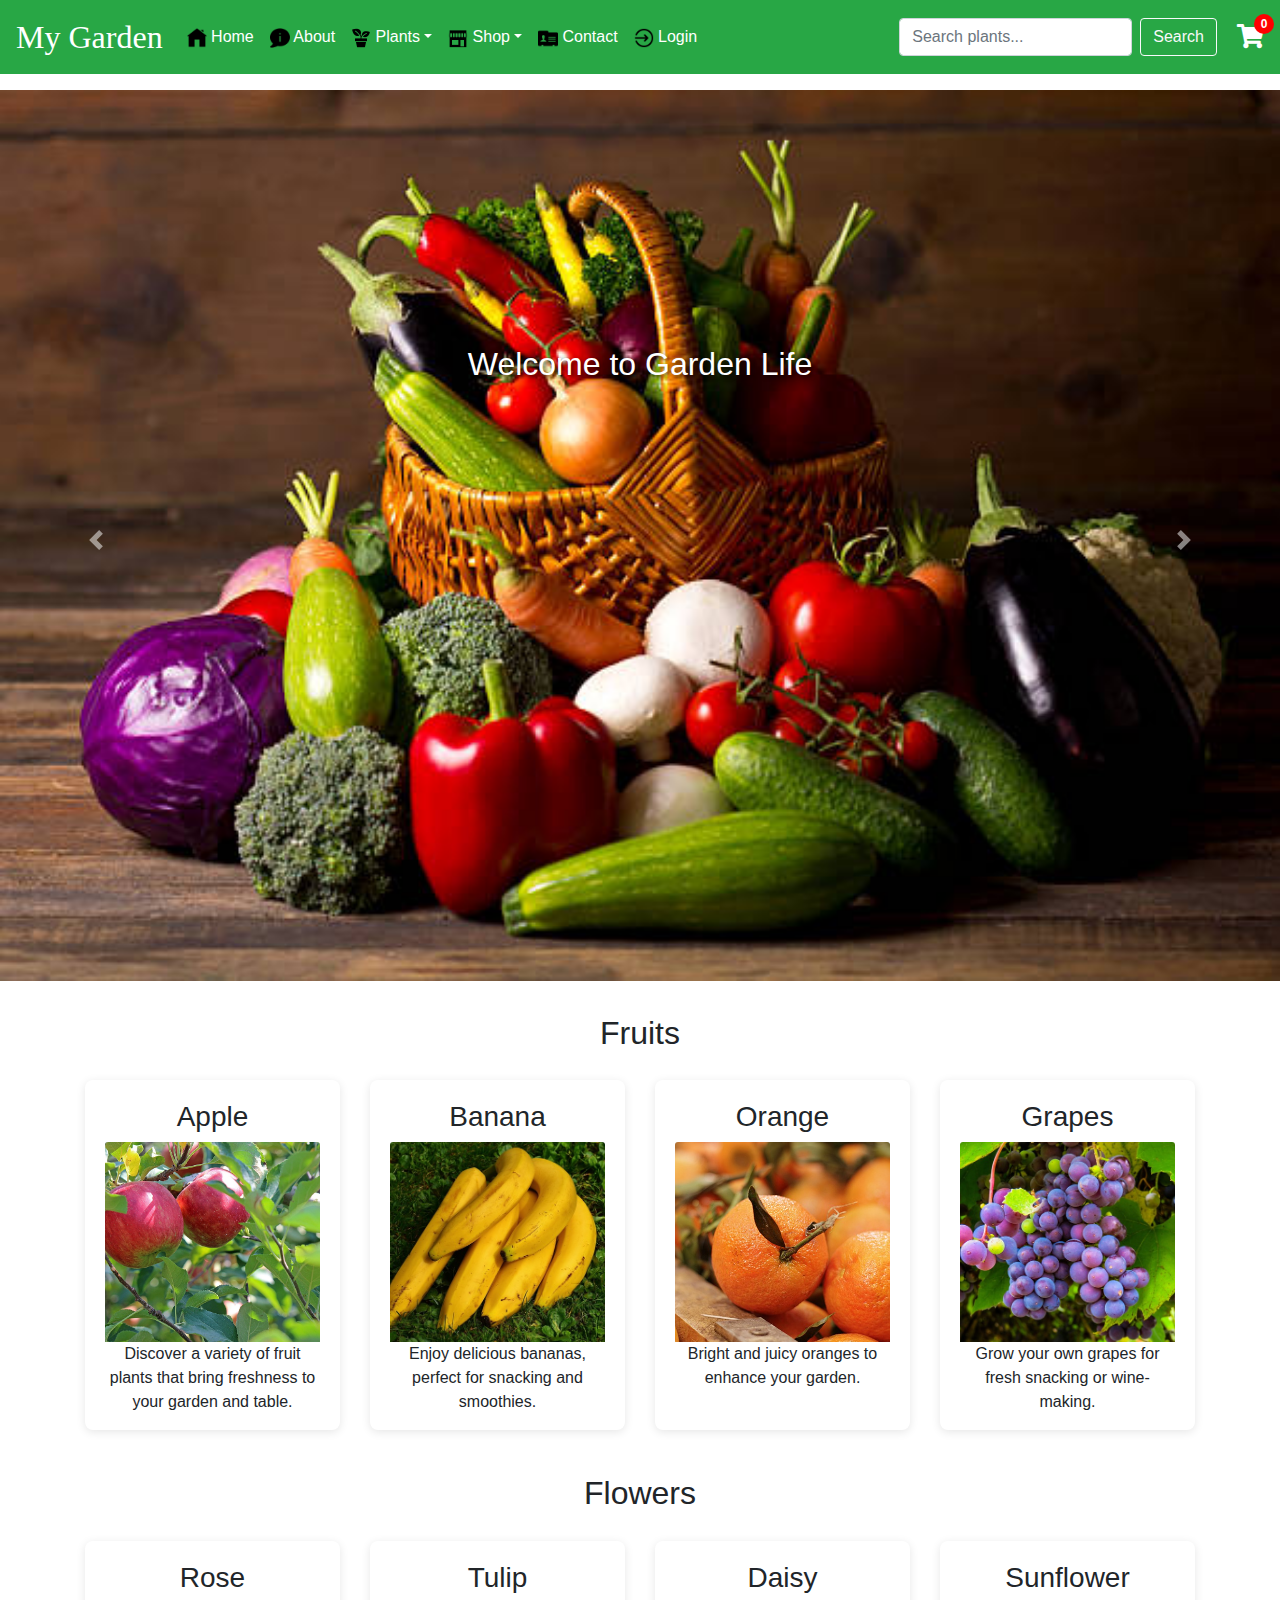
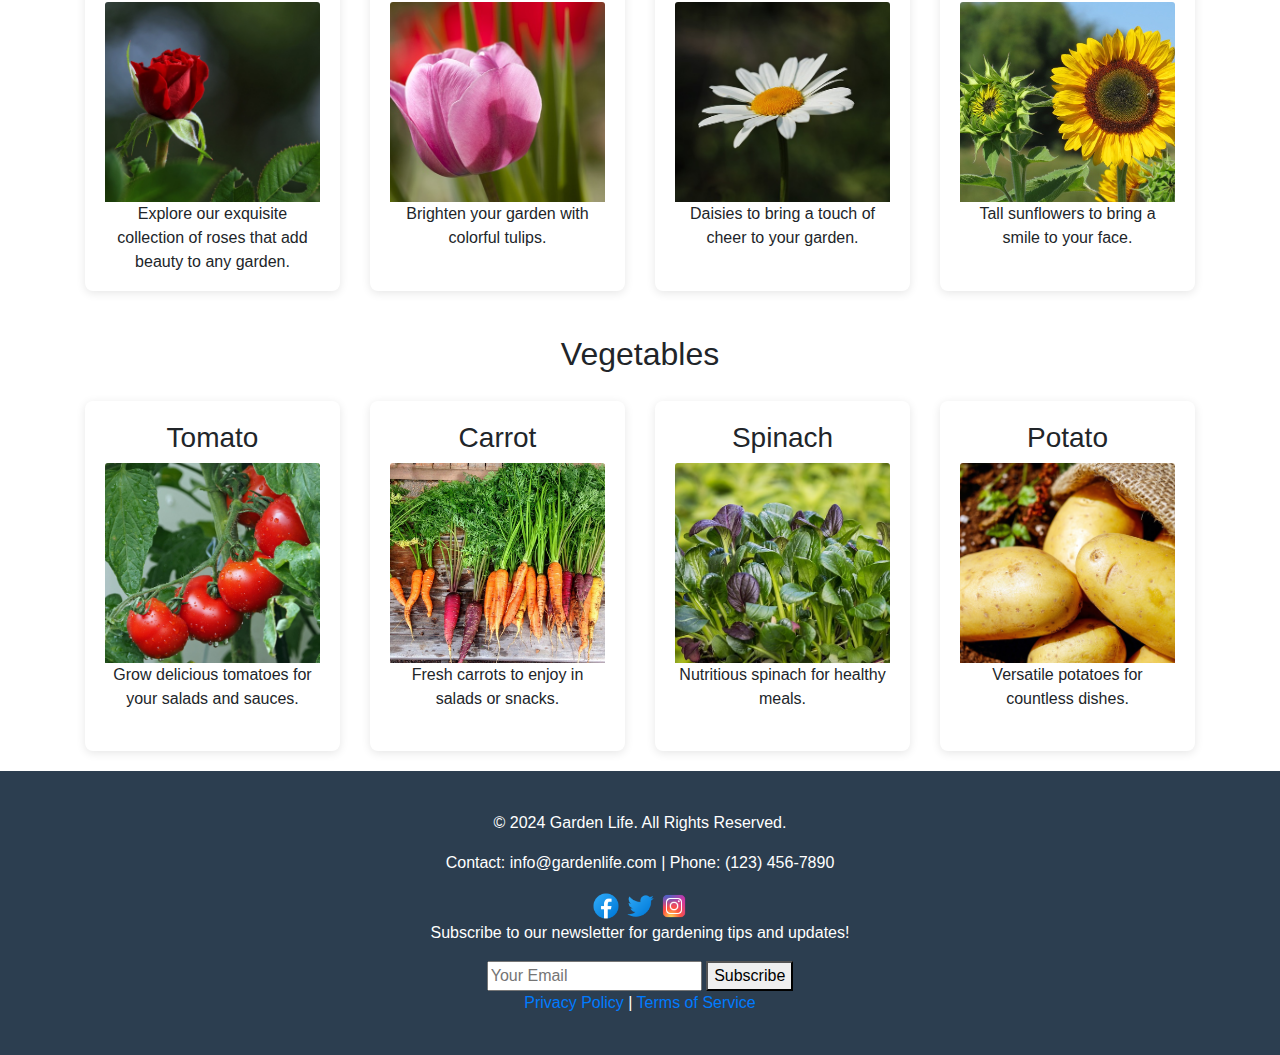
==== index.html @ 0d68b883 "updated" ====
<!DOCTYPE html>
<html lang="en">
<head>
    <meta charset="UTF-8">
  <meta name="viewport" content="width=device-width, initial-scale=1.0">
  <title>My Garden</title>
  <link rel="stylesheet" href="https://stackpath.bootstrapcdn.com/bootstrap/4.5.2/css/bootstrap.min.css">
  <link rel="stylesheet" href="https://cdnjs.cloudflare.com/ajax/libs/font-awesome/5.15.1/css/all.min.css">
    <title>Garden Life - Home</title>
    <link rel="stylesheet" href="style.css">
    
    <style>
        .carousel-item {
            height: 100vh; 
            min-height: 300px;
        }
        .carousel-caption {
            position: absolute;
            top: 50%;
            left: 50%;
            transform: translate(-50%, -50%);
            color: white;
            text-align: center;
            font-size: 3em;
            text-shadow: 2px 2px 4px rgba(0, 0, 0, 0.7);
        }
        .intro-section {
            padding: 20px;
            text-align: center;
            background-color: #fff;
            margin: 20px 0;
            border-radius: 8px;
            box-shadow: 0 2px 10px rgba(0, 0, 0, 0.1);
            transition: transform 0.3s, box-shadow 0.3s;
            height: 350px;
        }
        .intro-section:hover {
            transform: translateY(-5px);
            box-shadow: 0 4px 20px rgba(0, 0, 0, 0.2); 
        }
        .card-img-top {
            height: 200px; 
            width: 100%; 
            object-fit: cover; 
        } 
    </style>
</head>
<body>
    <nav class="navbar navbar-expand-lg">
        <a class="navbar-brand" href="#">My Garden</a>
        <button class="navbar-toggler" type="button" data-toggle="collapse" data-target="#navbarNav" aria-controls="navbarNav" aria-expanded="false" aria-label="Toggle navigation">
          <span class="navbar-toggler-icon" style="color: white;"><i class="fas fa-bars"></i></span>
        </button>
        <div class="collapse navbar-collapse" id="navbarNav">
          <ul class="navbar-nav mr-auto">
            <li class="nav-item active">
              <a class="nav-link" href="index.html"><img src="images/home icon.png" alt="" height="20px" width="20px"> Home</a>
            </li>
            <li class="nav-item">
              <a class="nav-link" href="about.html"><img src="images/about icon.png" alt="" height="20px" width="20px"> About</a>
            </li>
            <li class="nav-item dropdown">
              <a class="nav-link dropdown-toggle" href="#" id="plantsDropdown" role="button" data-toggle="dropdown" aria-haspopup="true" aria-expanded="false">
                <img src="images/plants icon.png" alt="" height="20px" width="20px"> Plants</a>
              <div class="dropdown-menu" aria-labelledby="plantsDropdown">
                <a class="dropdown-item" href="vegetable-gallery.html"><img src="images/vegetable icon.png" alt="" height="20px" width="20px"> Vegetable Gallery</a>
                <a class="dropdown-item" href="fruits-gallery.html"><img src="images/fruit icon.png" alt="" height="20px" width="20px"> Fruit Gallery</a>
                <a class="dropdown-item" href="flower-gallery.html"><img src="images/flower icon.png" alt="" height="20px" width="20px"> Flower Gallery</a>
                <a class="dropdown-item" href="indoorplants.html"><img src="images/indoor icon.png" alt="" height="20px" width="20px"> Indoor Plants</a>
                <a class="dropdown-item" href="outdoorplants.html"><img src="images/indoor icon.png" alt="" height="20px" width="20px"> Outdoor Plants</a>
              </div>
            </li>
            <li class="nav-item dropdown">
              <a class="nav-link dropdown-toggle" href="#" id="shopDropdown" role="button" data-toggle="dropdown" aria-haspopup="true" aria-expanded="false">
                <img src="images/shop icon.png" alt="" height="20px" width="20px"> Shop</a>
              <div class="dropdown-menu" aria-labelledby="shopDropdown">
                <a class="dropdown-item" href="garden plants.html"><img src="images/grd plants.png" alt="" height="20px" width="20px"> Plants & Seeds</a>
                <a class="dropdown-item" href="gardening tools.html"><img src="images/gar tools.png" alt="" height="20px" width="20px"> Garden Tools</a>
               
               
               
              </div>
            </li>
            <li class="nav-item">
              <a class="nav-link" href="contact.html"><img src="images/contact icon.png" alt="" height="20px" width="20px"> Contact</a>
            </li>
            <li class="nav-item">
              <a class="nav-link" href="login.html"><img src="images/login icon.png" alt="" height="20px" width="20px"> Login</a>
            </li>
          </ul>
          <form class="form-inline my-2 my-lg-0" action="#" method="GET">
            <input class="form-control mr-sm-2" type="search" placeholder="Search plants..." aria-label="Search" name="query">
            <button class="btn btn-outline-light my-2 my-sm-0" type="submit">Search</button>
          </form>     
          <a href="#" class="cart-icon" data-toggle="modal" data-target="#cartModal">
              <i class="fas fa-shopping-cart"></i>
              <span class="cart-badge" id="cartBadge">0</span>
          </a>
        </div>
    </nav>
  
    <div id="carouselExample" class="carousel slide mt-3" data-ride="carousel">
        <div class="carousel-inner">
            <div class="carousel-item active">
                <img src="images/carousel1.jpg" class="d-block w-100" alt="Image 1">
                <div class="carousel-caption">
                    <h2>Welcome to Garden Life</h2>
                </div>
            </div>
            <div class="carousel-item">
                <img src="images/carousel2.jpg" class="d-block w-100" alt="Image 2">
                <div class="carousel-caption">
                    <h2>Welcome to Garden Life</h2>
                </div>
            </div>
            <div class="carousel-item">
                <img src="images/carousel3.webp" class="d-block w-100" alt="Image 3">
                <div class="carousel-caption">
                    <h2>Welcome to Garden Life</h2>
                </div>
            </div>
            <div class="carousel-item">
                <img src="images/carousel4.jpg" class="d-block w-100" alt="Image 4">
                <div class="carousel-caption">
                    <h2>Welcome to Garden Life</h2>
                </div>
            </div>
            <div class="carousel-item">
                <img src="images/carousel5.jpg" class="d-block w-100" alt="Image 5">
                <div class="carousel-caption">
                    <h2>Welcome to Garden Life</h2>
                </div>
            </div>
            <div class="carousel-item">
                <img src="images/carousel6.jpg" class="d-block w-100" alt="Image 6">
                <div class="carousel-caption">
                    <h2>Welcome to Garden Life</h2>
                </div>
            </div>
        </div>
        <a class="carousel-control-prev" href="#carouselExample" role="button" data-slide="prev">
            <span class="carousel-control-prev-icon" aria-hidden="true"></span>
            <span class="sr-only">Previous</span>
        </a>
        <a class="carousel-control-next" href="#carouselExample" role="button" data-slide="next">
            <span class="carousel-control-next-icon" aria-hidden="true"></span>
            <span class="sr-only">Next</span>
        </a>
    </div>

    <div class="container">
        <h2 class="text-center mt-4">Fruits</h2>
        <div class="row">
            <div class="col-md-3">
                <div class="intro-section">
                    <h3>Apple</h3>
                    <img src="images/apple.jpg" class="card-img-top" alt="Apple">
                    <p>Discover a variety of fruit plants that bring freshness to your garden and table.</p>
                </div>
            </div>
            <div class="col-md-3">
                <div class="intro-section">
                    <h3>Banana</h3>
                    <img src="images/banana.jpg" class="card-img-top" alt="Banana">
                    <p>Enjoy delicious bananas, perfect for snacking and smoothies.</p>
                </div>
            </div>
            <div class="col-md-3">
                <div class="intro-section">
                    <h3>Orange</h3>
                    <img src="images/orange.jpg" class="card-img-top" alt="Orange">
                    <p>Bright and juicy oranges to enhance your garden.</p>
                </div>
            </div>
            <div class="col-md-3">
                <div class="intro-section">
                    <h3>Grapes</h3>
                    <img src="images/grape.jpg" class="card-img-top" alt="Grapes">
                    <p>Grow your own grapes for fresh snacking or wine-making.</p>
                </div>
            </div>
        </div>
        <h2 class="text-center mt-4">Flowers</h2>
        <div class="row">
            <div class="col-md-3">
                <div class="intro-section">
                    <h3>Rose</h3>
                    <img src="images/rose.jpg" class="card-img-top" alt="Rose">
                    <p>Explore our exquisite collection of roses that add beauty to any garden.</p>
                </div>
            </div>
            <div class="col-md-3">
                <div class="intro-section">
                    <h3>Tulip</h3>
                    <img src="images/tulip.jpg" class="card-img-top" alt="Tulip">
                    <p>Brighten your garden with colorful tulips.</p>
                </div>
            </div>
            <div class="col-md-3">
                <div class="intro-section">
                    <h3>Daisy</h3>
                    <img src="images/daisy.jpg" class="card-img-top" alt="Daisy">
                    <p>Daisies to bring a touch of cheer to your garden.</p>
                </div>
            </div>
            <div class="col-md-3">
                <div class="intro-section">
                    <h3>Sunflower</h3>
                    <img src="images/sunflower.jpg" class="card-img-top" alt="Sunflower">
                    <p>Tall sunflowers to bring a smile to your face.</p>
                </div>
            </div>
        </div>
        <h2 class="text-center mt-4">Vegetables</h2>
        <div class="row">
            <div class="col-md-3">
                <div class="intro-section">
                    <h3>Tomato</h3>
                    <img src="images/tomato.jpg" class="card-img-top" alt="Tomato">
                    <p>Grow delicious tomatoes for your salads and sauces.</p>
                </div>
            </div>
            <div class="col-md-3">
                <div class="intro-section">
                    <h3>Carrot</h3>
                    <img src="images/carrot.jpg" class="card-img-top" alt="Carrot">
                    <p>Fresh carrots to enjoy in salads or snacks.</p>
                </div>
            </div>
            <div class="col-md-3">
                <div class="intro-section">
                    <h3>Spinach</h3>
                    <img src="images/spinach.jpg" class="card-img-top" alt="Spinach">
                    <p>Nutritious spinach for healthy meals.</p>
                </div>
            </div>
            <div class="col-md-3">
                <div class="intro-section">
                    <h3>Potato</h3>
                    <img src="images/potato.jpg" class="card-img-top" alt="Potato">
                    <p>Versatile potatoes for countless dishes.</p>
                </div>
            </div>
        </div>
    </div>

    <footer class="footer text-center">
        <div class="container">
            <p>&copy; 2024 Garden Life. All Rights Reserved.</p>
            <p>Contact: info@gardenlife.com | Phone: (123) 456-7890</p>
            
            <div class="social-media">
                <a href="#" class="social-icon"><img src="images/facebook.png" alt="Facebook" height="30px"></a>
                <a href="#" class="social-icon"><img src="images/twitter.png" alt="Twitter" height="30px"></a>
                <a href="#" class="social-icon"><img src="images/instagram.png" alt="Instagram" height="30px"></a>
            </div>
    
            <div class="newsletter-signup">
                <p>Subscribe to our newsletter for gardening tips and updates!</p>
                <form action="#" method="post">
                    <input type="email" placeholder="Your Email" required>
                    <button type="submit">Subscribe</button>
                </form>
            </div>
    
            <div class="footer-links">
                <a href="privacy.html">Privacy Policy</a> |
                <a href="terms.html">Terms of Service</a>
            </div>
        </div>
    </footer>
    

    <script src="https://code.jquery.com/jquery-3.5.1.slim.min.js"></script>
    <script src="cdn.jsdelivr.net/npm/@popperjs/core@2.9.2/dist/umd/popper.min.js"></script>
    <script src="https://stackpath.bootstrapcdn.com/bootstrap/4.5.2/js/bootstrap.min.js"></script>
</body>
</html>
---- style.css ----
body {
    padding: 0;
    margin: 0;
    box-sizing: border-box;
  }

  .navbar {
    background-color: #28a745;
  }

  .navbar-brand {
    font-family: 'Georgia', serif;
    font-size: 2rem;
    color: white;
    text-decoration: none;
    transition: color 0.3s;
  }

  .navbar-brand:hover {
    color: #d4edda;
  }

  .navbar-nav .nav-link {
    color: white;
    transition: color 0.3s;
  }

  .navbar-nav .nav-link:hover {
    color: #d4edda;
  }

  .navbar-nav .dropdown-menu {
    background-color: #28a745;
  }

  .navbar-nav .dropdown-item {
    color: white;
  }

  .navbar-nav .dropdown-item:hover {
    background-color: rgba(255, 255, 255, 0.2);
  }

  .cart-icon {
    position: relative;
    margin-left: 20px;
    color: white;
    font-size: 1.5rem;
    transition: transform 0.3s ease-in-out;
  }

  .cart-icon:hover {
    transform: scale(1.2);
  }

  .cart-badge {
    position: absolute;
    top: -5px;
    right: -10px;
    background-color: red;
    color: white;
    font-size: 0.75rem;
    width: 20px;
    height: 20px;
    border-radius: 50%;
    display: flex;
    align-items: center;
    justify-content: center;
    font-weight: bold;
  }

        footer {
            text-align: center;
            padding: 40px 20px;
            background: #2c3e50;
            color: white;
        }

        .footer-content {
            max-width: 800px;
            margin: auto;
        }

        .follow-us {
            margin-top: 20px;
        }

        .follow-us h3 {
            margin-bottom: 10px;
            font-size: 1.5em;
        }

        .social-links {
            list-style: none;
            display: flex;
            justify-content: center;
        }

        .social-links li {
            margin: 0 10px;
        }

        .social-links img {
            width: 30px; 
            transition: transform 0.3s;
        }

        .social-links a:hover img {
            transform: scale(1.1);
        }
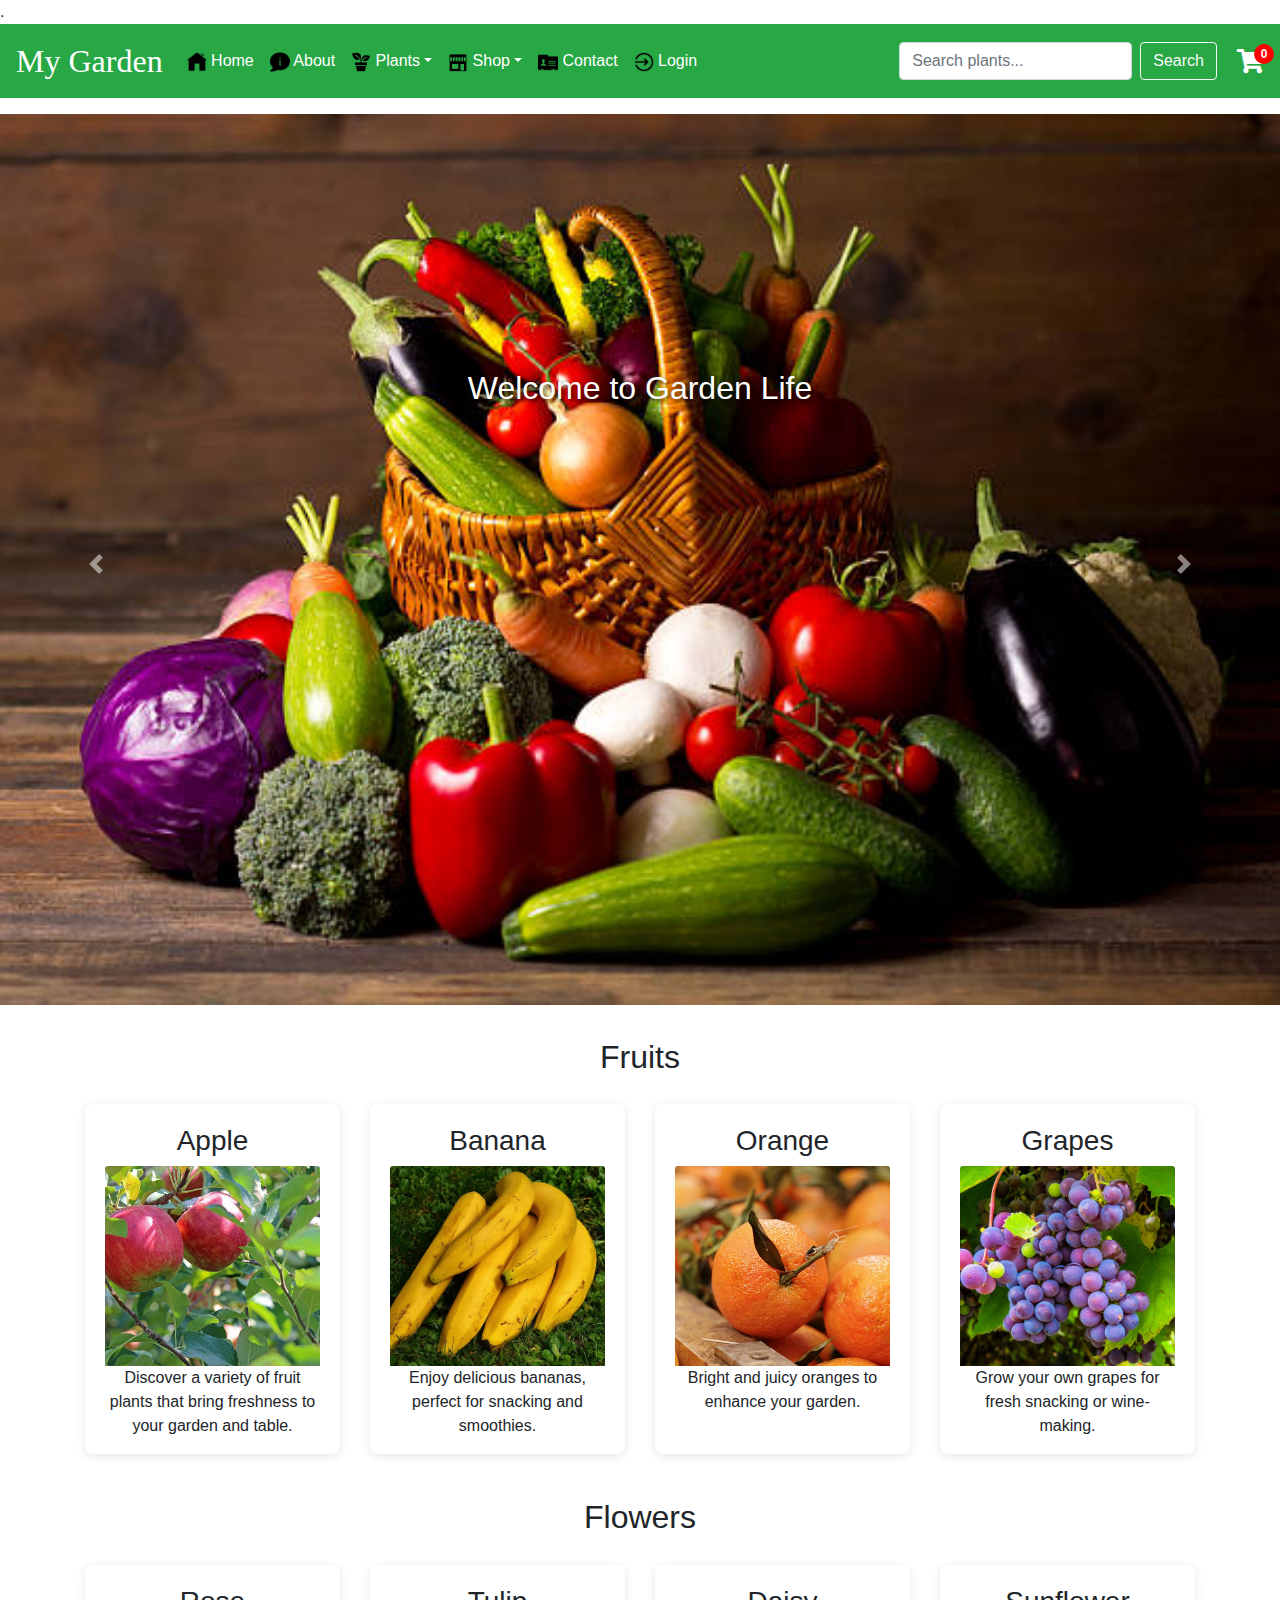
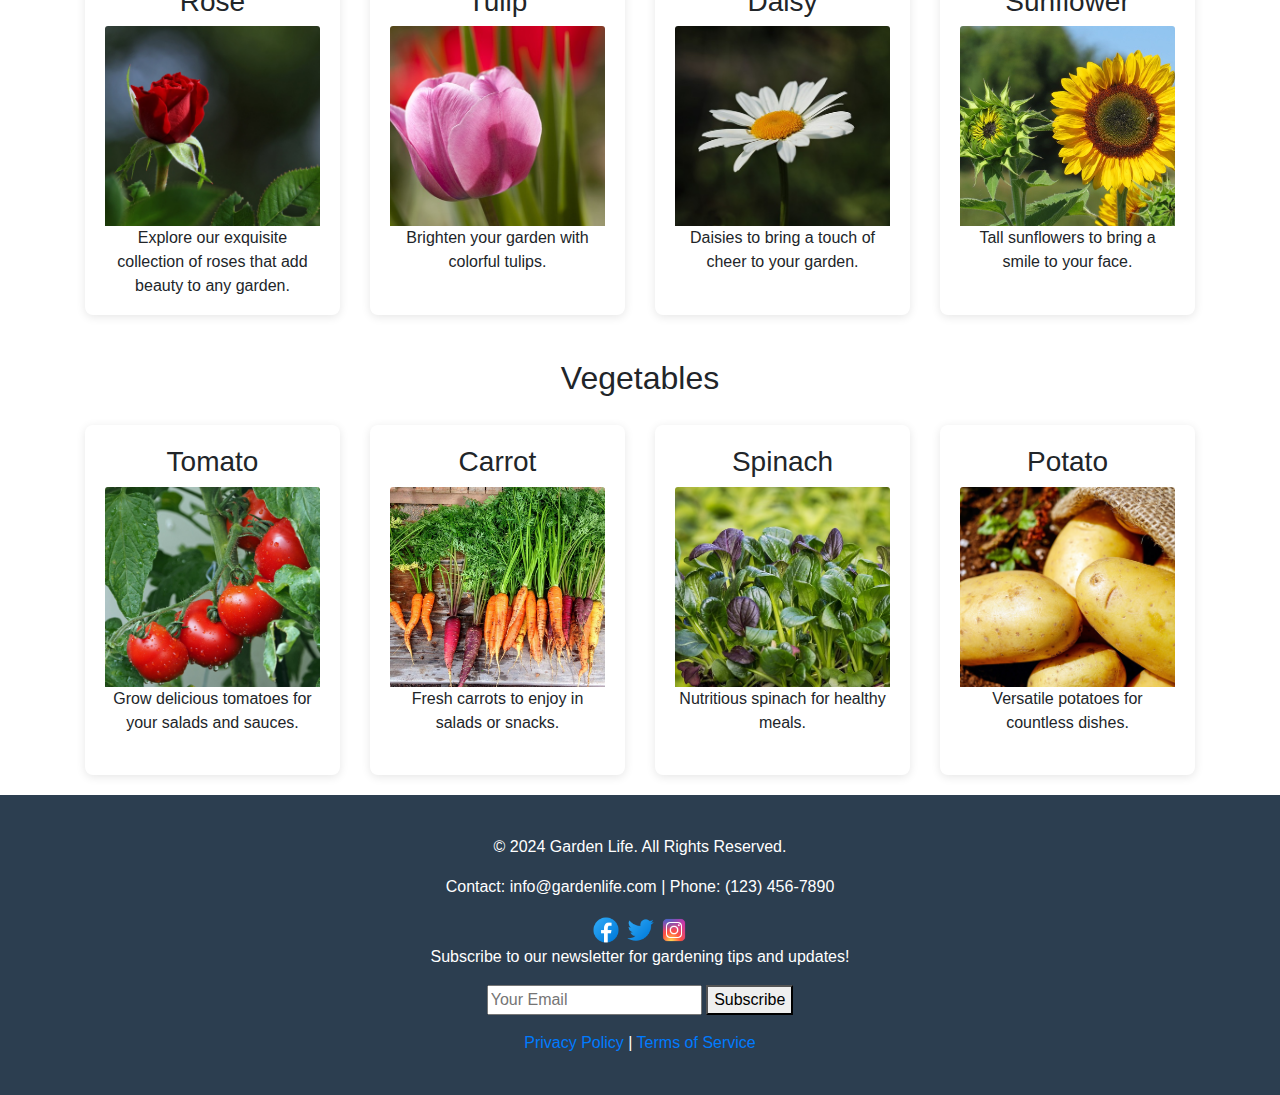
==== commit 8fac7260: "Update index.html" ====
--- a/index.html
+++ b/index.html
@@ -1,4 +1,4 @@
-<!DOCTYPE html>
+.<!DOCTYPE html>
 <html lang="en">
 <head>
     <meta charset="UTF-8">
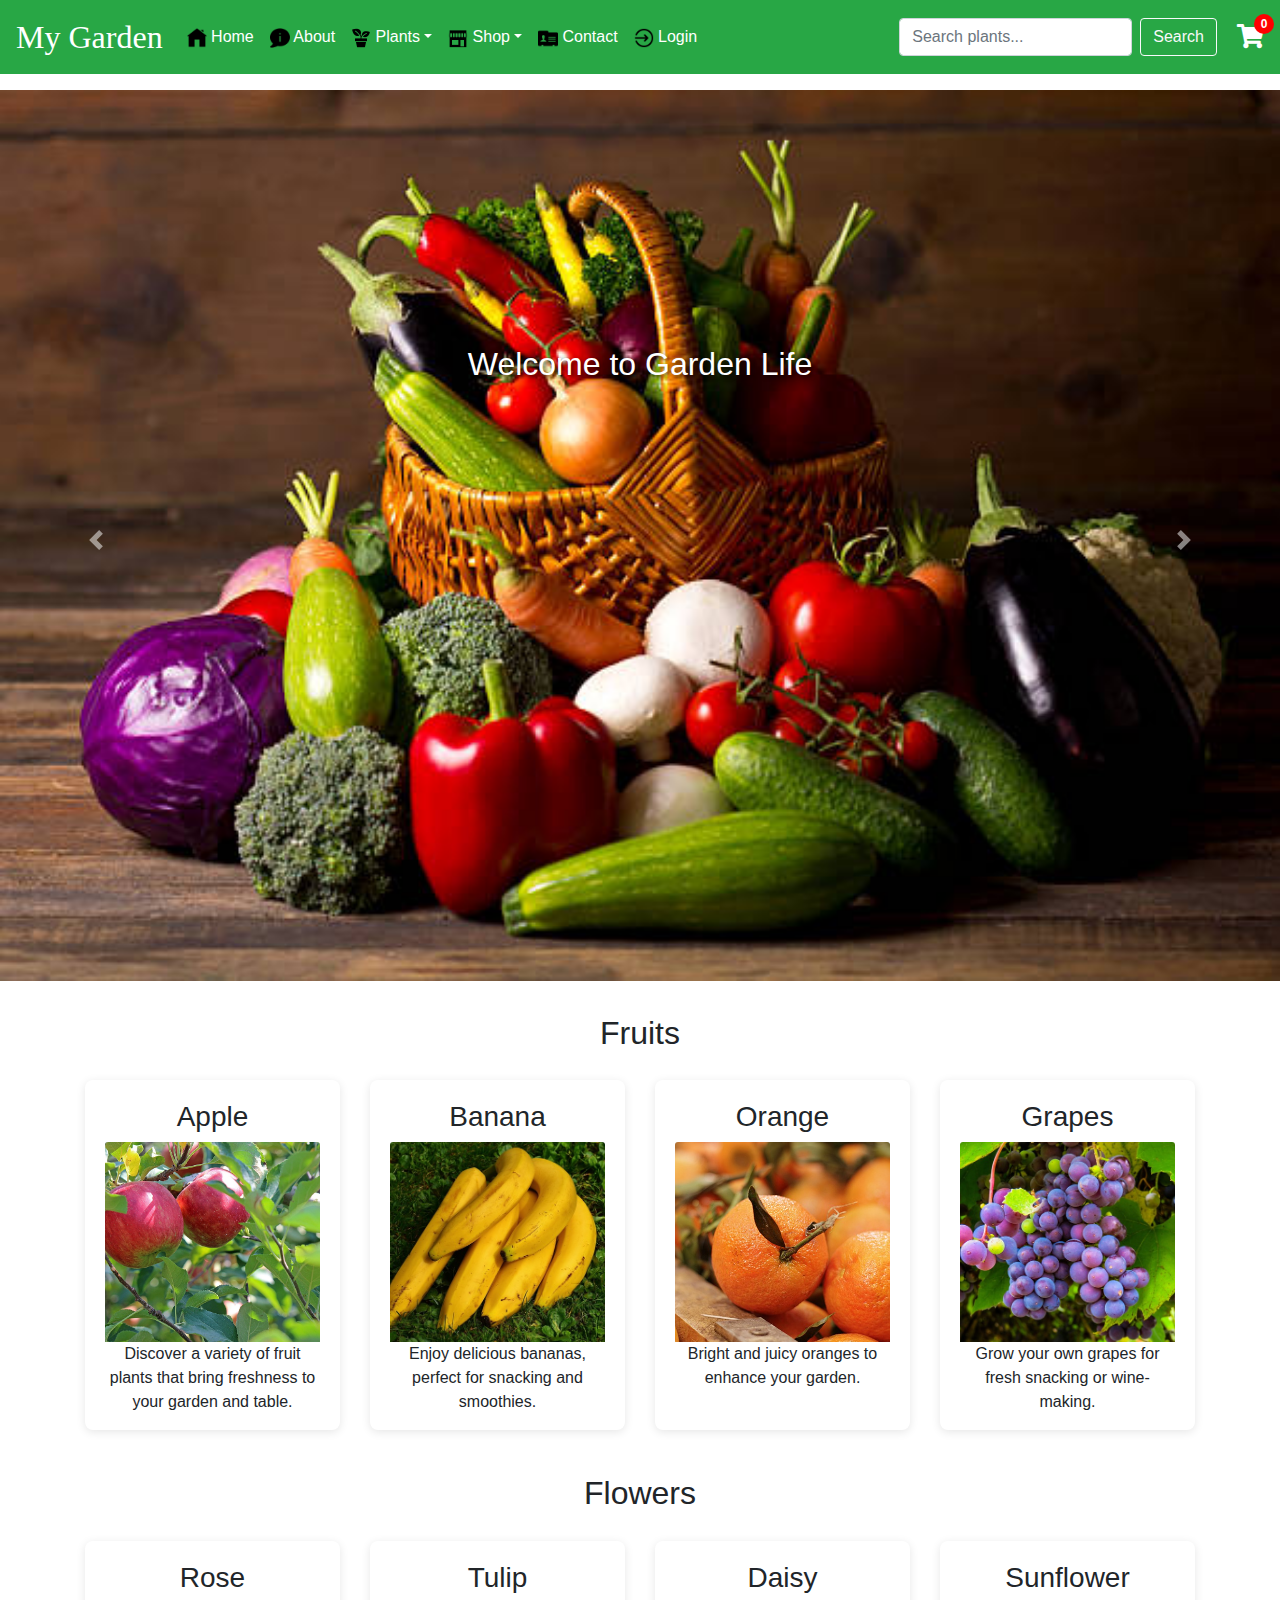
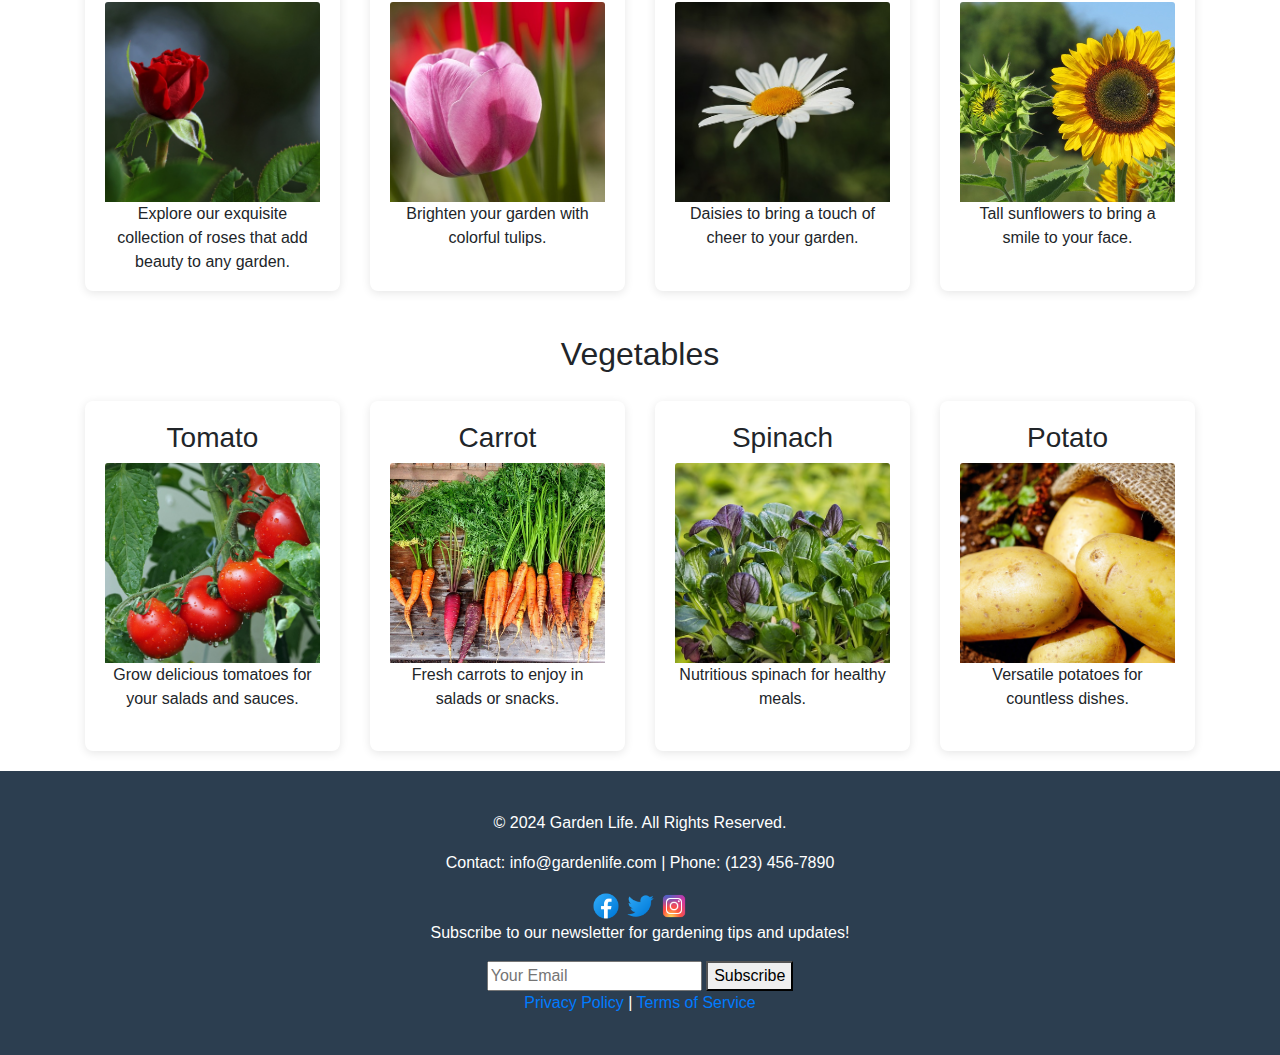
==== commit 54464dba: "Update index.html" ====
--- a/index.html
+++ b/index.html
@@ -1,4 +1,4 @@
-.<!DOCTYPE html>
+<!DOCTYPE html>
 <html lang="en">
 <head>
     <meta charset="UTF-8">
